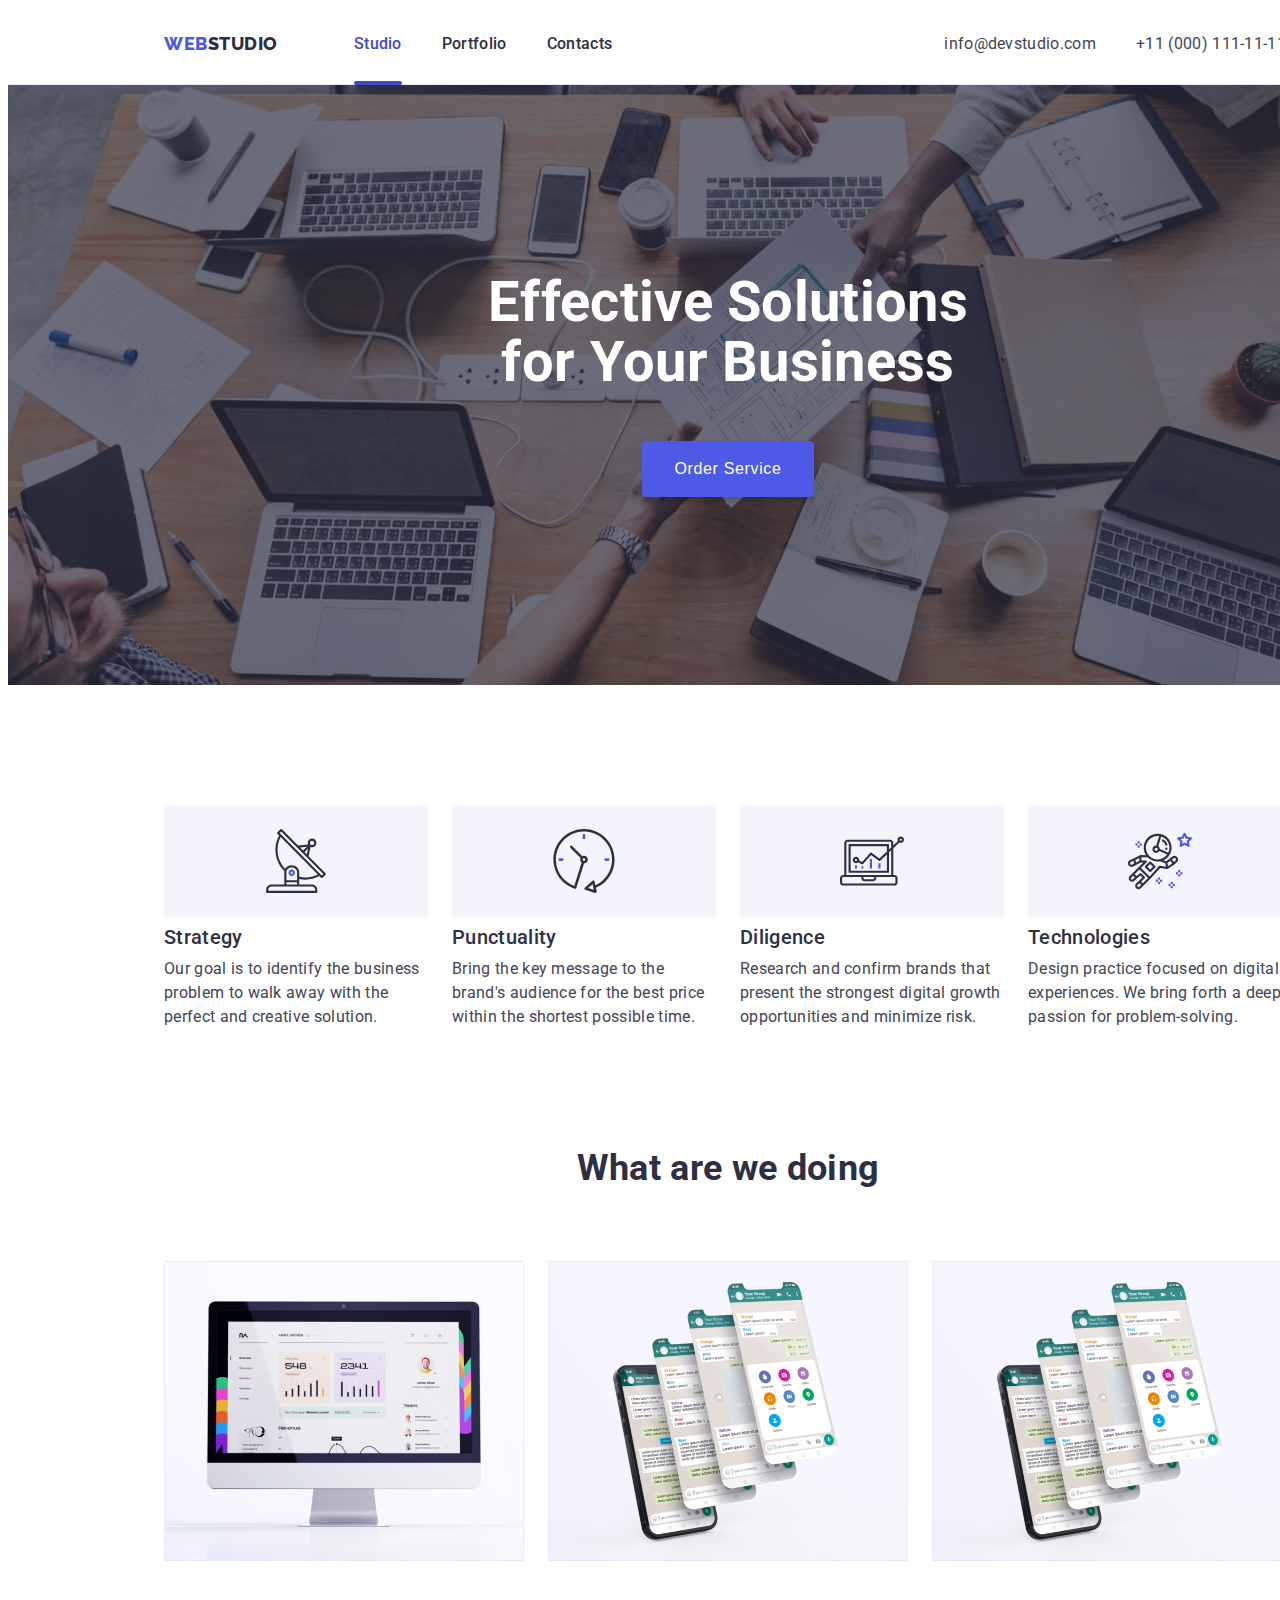
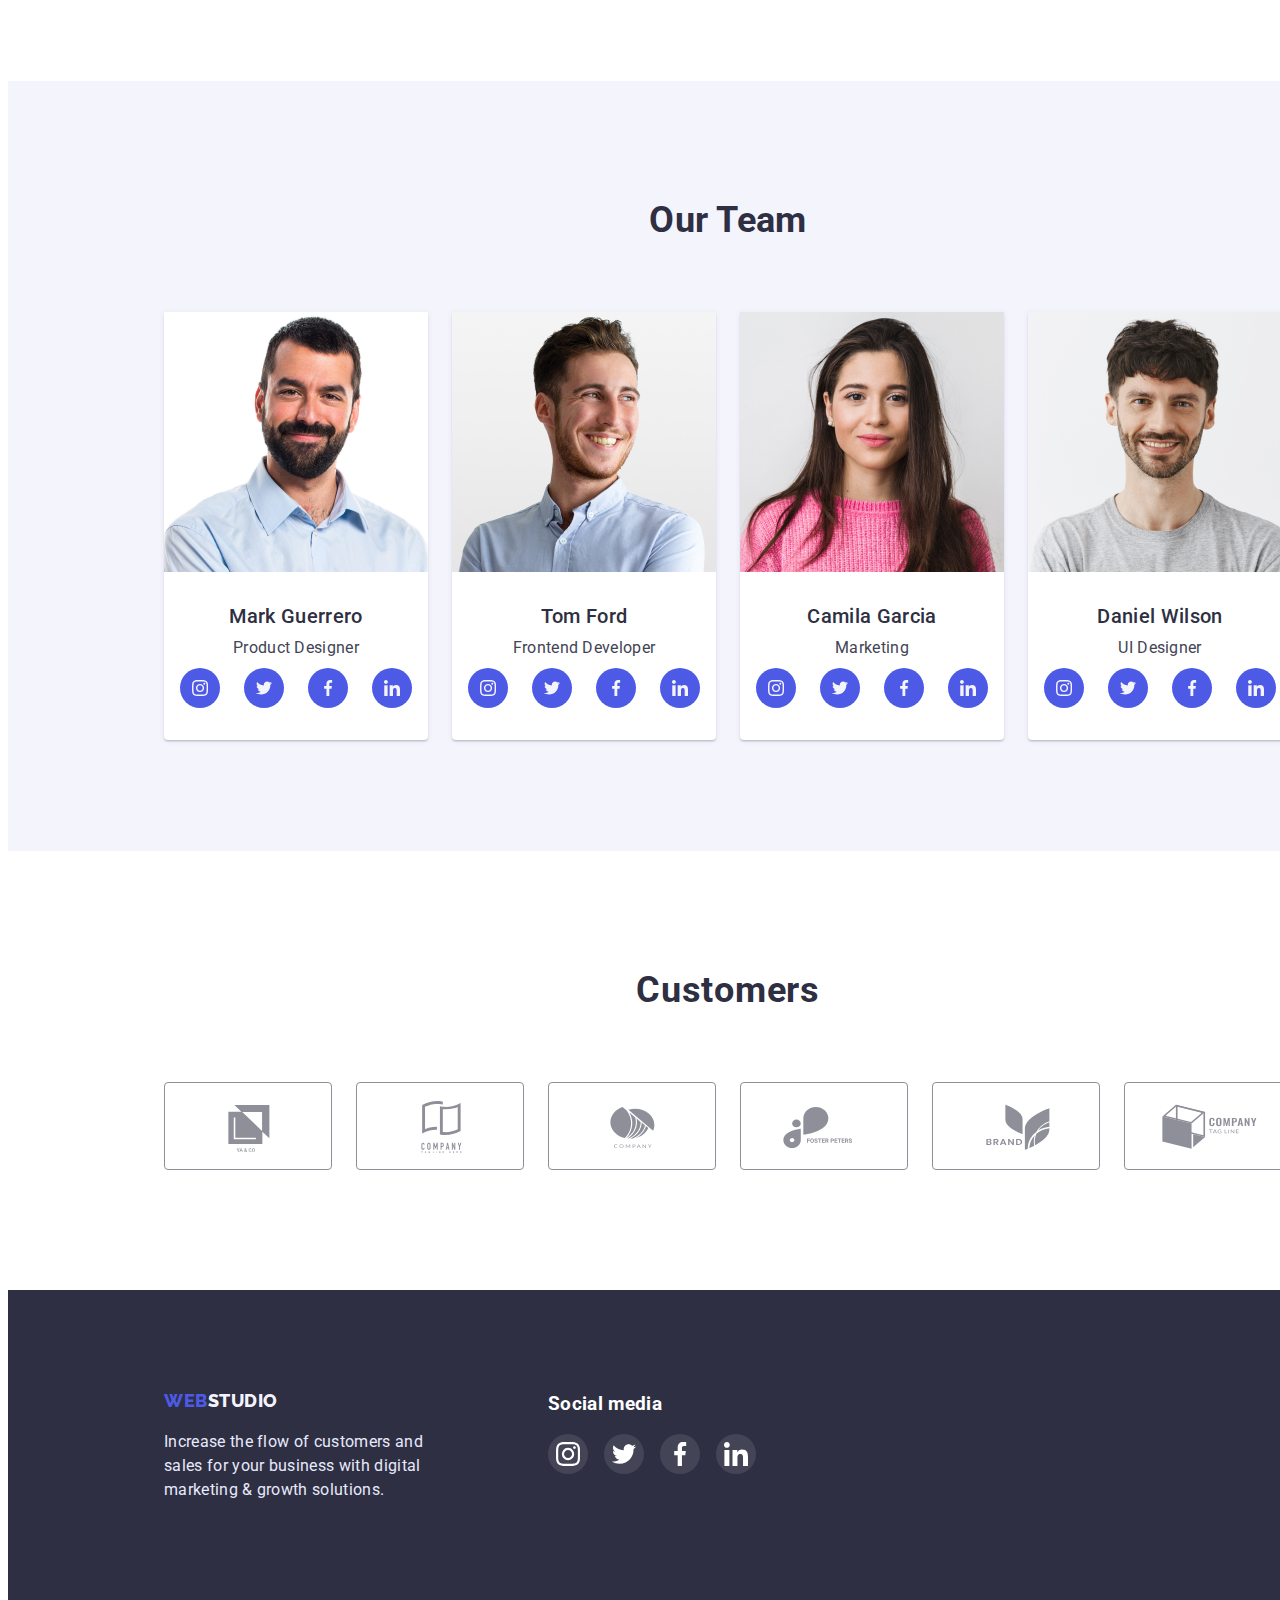
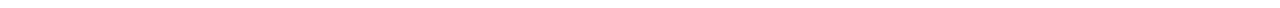
==== index.html @ 5ba3b713 "Initial commit" ====
<!DOCTYPE html>
<html lang="en">
  <head>
    <meta charset="UTF-8" />
    <meta http-equiv="X-UA-Compatible" content="IE=edge" />
    <meta name="viewport" content="width=device-width, initial-scale=1.0" />
    <title>Document</title>
    <link rel="preconnect" href="https://fonts.googleapis.com">
<link rel="preconnect" href="https://fonts.gstatic.com" crossorigin>
<link href="https://fonts.googleapis.com/css2?family=Raleway:wght@800&family=Roboto:wght@400;500;700&display=swap" rel="stylesheet">
<link rel="stylesheet" href="https://cdnjs.cloudflare.com/ajax/libs/modern-normalize/1.1.0/modern-normalize.min.css" integrity="sha512-wpPYUAdjBVSE4KJnH1VR1HeZfpl1ub8YT/NKx4PuQ5NmX2tKuGu6U/JRp5y+Y8XG2tV+wKQpNHVUX03MfMFn9Q==" crossorigin="anonymous" referrerpolicy="no-referrer" />
<link rel="stylesheet" href="./css/styles.css">
  </head>
  <body>
    <!--header-->
    <header class="header">
      <div class="header-container container">
      <nav class="header-navigation">
        <a href="./index.html" class="header-logo"><span>WEB</span>STUDIO</a>
          <ul class="header-list list">
          <li class="header-item"><a class="header-link link current" href="./index.html" >Studio</a></li>
          <li class="header-item"><a class="header-link link" href="./portfolio.html" >Portfolio</a></li>
          <li class="header-item"><a class="header-link link" href="" >Contacts</a></li>
        </ul>
      </nav>

      <address class="header-address">
        <ul class="address-list list">
          <li class="address-item"><a class="address-link link" href="mailto:info@devstudio.com">info@devstudio.com</a></li>
          <li class="address-item"><a class="address-link link" href="tel:+110001111111">+11 (000) 111-11-11</a></li>
        </ul>
      </address>
      </div>
        </header>
    <!--hero image-->
    <main class="main">
      <section class="hero">
        <h1 class="hero-title">Effective Solutions for Your Business</h1>
        <button type="button" class="button hero-button" data-modal-open>Order Service</button>
      </section>
      <!--advantage-->
      <section class="advantage">
        <div class="container">
          <h2 hidden>option2</h2>
          <ul class="advantage-list list">
      
            <li class="advantage-link">
              <div class="advantage-block">
                <svg class="advantage-icon" width="64" hight="64">
                  <use href="./images/icons.svg#icon-antenna"></use>
                </svg>
              </div>
              <h3 class="advantage-title">Strategy</h3>
              <p class="advantage-after-title">
                Our goal is to identify the business problem to walk away with the
                perfect and creative solution.
              </p>
            </li>
      
            <li class="advantage-link">
              <div class="advantage-block">
                <svg class="advantage-icon" width="64" hight="64">
                  <use href="./images/icons.svg#icon-clock"></use>
                </svg>
              </div>
              <h3 class="advantage-title">Punctuality</h3>
              <p class="advantage-after-title">
                Bring the key message to the brand's audience for the best price
                within the shortest possible time.
              </p>
            </li>
      
            <li class="advantage-link">
              <div class="advantage-block">
                <svg class="advantage-icon" width="64" hight="64">
                  <use href="./images/icons.svg#icon-diagram"></use>
                </svg>
              </div>
              <h3 class="advantage-title">Diligence</h3>
              <p class="advantage-after-title">
                Research and confirm brands that present the strongest digital
                growth opportunities and minimize risk.
              </p>
            </li>
      
            <li class="advantage-link">
              <div class="advantage-block">
                <svg class="advantage-icon" width="64" hight="64">
                  <use href="./images/icons.svg#icon-astronaut"></use>
                </svg>
              </div>
              <h3 class="advantage-title">Technologies</h3>
              <p class="advantage-after-title">
                Design practice focused on digital experiences. We bring forth a
                deep passion for problem-solving.
              </p>
            </li>
          </ul>
        </div>
      </section>
      <!--section-->
      <section class="section">
        <div class="container">
        <h2 class="section-title">What are we doing</h2>
        <ul class="section-list list">
          <li class="section-link">
            <img src="./images/rectangle.jpg" alt="monitor" width="360" height="300" >
          </li>
          <li class="section-link">
            <img src="./images/rectanglea.jpg" alt="phones" width="360" height="300" >
          </li>
          <li class="section-link">
            <img src="./images/rectanglea.jpg" alt="phones" width="360" height="300" >
          </li>
        </ul>
        </div>
      </section>
      <!--about-->
      <section class="about">
        <div class="container">
        <h2 class="about-title">Our Team</h2>
        <ul class="about-list list">
          <li class="about-link link">
            <img src="./images/qimg.jpg" alt="Mark Guerrero" width="264" height="260" >
            <div class="about-foto">
            <h3 class="about-after-title">Mark Guerrero</h3>
            <p class="about-pre-title">Product Designer</p>
           
            <ul class="about-soc-list">
              <li class="about-soc-item">
                <a class="about-soc-link" href="">
                  <svg class="about-soc-icon" width="16" haigth="16">
                    <use href="./images/icons.svg#icon-instagram"></use>
                  </svg></a></li>
                  <li class="about-soc-item">
                    <a class="about-soc-link" href="">
                      <svg class="about-soc-icon" width="16" haigth="16">
                        <use href="./images/icons.svg#icon-twitter"></use>
                      </svg></a>
                  </li>
                  <li class="about-soc-item">
                    <a class="about-soc-link" href="">
                      <svg class="about-soc-icon" width="16" haigth="16">
                        <use href="./images/icons.svg#icon-facebook"></use>
                      </svg></a>
                  </li>
                  <li class="about-soc-item">
                    <a class="about-soc-link" href="">
                      <svg class="about-soc-icon" width="16" haigth="16">
                        <use href="./images/icons.svg#icon-linkedin"></use>
                      </svg></a>
                  </li>
                </ul>
            </div>
          </li>

          <li class="about-link link">
            <img src="./images/aimg.jpg" alt="Tom Ford" width="264" height="260" >
            <div class="about-foto">
            <h3 class="about-after-title">Tom Ford</h3>
            <p class="about-pre-title">Frontend Developer</p>
            <ul class="about-soc-list">
              <li class="about-soc-item">
                <a class="about-soc-link" href="">
                  <svg class="about-soc-icon" width="16" haigth="16">
                    <use href="./images/icons.svg#icon-instagram"></use>
                  </svg></a>
              </li>
              <li class="about-soc-item">
                <a class="about-soc-link" href="">
                  <svg class="about-soc-icon" width="16" haigth="16">
                    <use href="./images/icons.svg#icon-twitter"></use>
                  </svg></a>
              </li>
              <li class="about-soc-item">
                <a class="about-soc-link" href="">
                  <svg class="about-soc-icon" width="16" haigth="16">
                    <use href="./images/icons.svg#icon-facebook"></use>
                  </svg></a>
              </li>
              <li class="about-soc-item">
                <a class="about-soc-link" href="">
                  <svg class="about-soc-icon" width="16" haigth="16">
                    <use href="./images/icons.svg#icon-linkedin"></use>
                  </svg></a>
              </li>
            </ul>
            </div>
          </li>

          <li class="about-link link">
            <img src="./images/zimg.jpg" alt="Camila Garcia" width="264" height="260" >
            <div class="about-foto">
            <h3 class="about-after-title">Camila Garcia</h3>
            <p class="about-pre-title">Marketing</p>
            <ul class="about-soc-list">
              <li class="about-soc-item">
                <a class="about-soc-link" href="">
                  <svg class="about-soc-icon" width="16" haigth="16">
                    <use href="./images/icons.svg#icon-instagram"></use>
                  </svg></a>
              </li>
              <li class="about-soc-item">
                <a class="about-soc-link" href="">
                  <svg class="about-soc-icon" width="16" haigth="16">
                    <use href="./images/icons.svg#icon-twitter"></use>
                  </svg></a>
              </li>
              <li class="about-soc-item">
                <a class="about-soc-link" href="">
                  <svg class="about-soc-icon" width="16" haigth="16">
                    <use href="./images/icons.svg#icon-facebook"></use>
                  </svg></a>
              </li>
              <li class="about-soc-item">
                <a class="about-soc-link" href="">
                  <svg class="about-soc-icon" width="16" haigth="16">
                    <use href="./images/icons.svg#icon-linkedin"></use>
                  </svg></a>
              </li>
            </ul>
            </div>
          </li>

          <li class="about-link link">
            <img src="./images/wimg.jpg" alt="Daniel Wilson" width="264" height="260" >
            <div class="about-foto">
            <h3 class="about-after-title">Daniel Wilson</h3>
            <p class="about-pre-title">UI Designer</p>
            <ul class="about-soc-list">
              <li class="about-soc-item">
                <a class="about-soc-link" href="">
                  <svg class="about-soc-icon" width="16" haigth="16">
                    <use href="./images/icons.svg#icon-instagram"></use>
                  </svg></a>
              </li>
              <li class="about-soc-item">
                <a class="about-soc-link" href="">
                  <svg class="about-soc-icon" width="16" haigth="16">
                    <use href="./images/icons.svg#icon-twitter"></use>
                  </svg></a>
              </li>
              <li class="about-soc-item">
                <a class="about-soc-link" href="">
                  <svg class="about-soc-icon" width="16" haigth="16">
                    <use href="./images/icons.svg#icon-facebook"></use>
                  </svg></a>
              </li>
              <li class="about-soc-item">
                <a class="about-soc-link" href="">
                  <svg class="about-soc-icon" width="16" haigth="16">
                    <use href="./images/icons.svg#icon-linkedin"></use>
                  </svg></a>
              </li>
            </ul>
            </div>
          </li>
        </ul>
        </div>
      </section>
        <!--test-->
      <section class="test">
<div class="container">
  <h2 class="test-title">Customers</h2>
  <div class="test-container">
  <ul class="test-list">
    <li class="test-item">
      <a href="" class="test-link">
        <svg class="test-icon" width="104" hight="56">
          <use href="./images/icons.svg#icon-yaco"></use>
        </svg>
      </a>
    </li>
    <li class="test-item">
      <a href="" class="test-link">
        <svg class="test-icon" width="104" hight="56">
          <use href="./images/icons.svg#icon-tagline"></use>
        </svg>
      </a>
    </li>
    <li class="test-item">
      <a href="" class="test-link">
        <svg class="test-icon" width="104" hight="56">
          <use href="./images/icons.svg#icon-company"></use>
        </svg>
      </a>
    </li>
    <li class="test-item">
      <a href="" class="test-link">
        <svg class="test-icon" width="104" hight="56">
          <use href="./images/icons.svg#icon-foster"></use>
        </svg>
      </a>
    </li>
    <li class="test-item">
      <a href="" class="test-link">
        <svg class="test-icon" width="104" hight="56">
          <use href="./images/icons.svg#icon-brand"></use>
        </svg>
      </a>
    </li>
    <li class="test-item">
      <a href="" class="test-link">
        <svg class="test-icon" width="104" hight="56">
          <use href="./images/icons.svg#icon-tag"></use>
        </svg>
      </a>
    </li>
  </ul>
  </div>
</div>
      </section>
    </main>
    <!--footer-->
    <footer class="footer">
      <div class="container footer-container">
        <div class="logotype">
      <a class="footer-logo" href="./index.html"><span>WEB</span>STUDIO</a>
      <p class="footer-title">
        Increase the flow of customers and sales for your business with digital marketing & growth solutions.
      </p></div>
      
      <div class="footer-block">
        <h3 class="footer-text">Social media</h3>
        <ul class="footer-list">
          <li class="footer-item"><a href="" class="footer-link">
            <svg class="footer-icon" width="24" hight="24">
              <use href="./images/icons.svg#icon-instagram"></use>
            </svg></a>
          </li>
          <li class="footer-item"><a href="" class="footer-link">
            <svg class="footer-icon" width="24" hight="24">
              <use href="./images/icons.svg#icon-twitter"></use>
            </svg></a>
          </li>
          <li class="footer-item"><a href="" class="footer-link">
            <svg class="footer-icon" width="24" hight="24">
              <use href="./images/icons.svg#icon-facebook"></use>
            </svg></a>
          </li>
          <li class="footer-item"><a href="" class="footer-link">
            <svg class="footer-icon" width="24" hight="24">
              <use href="./images/icons.svg#icon-linkedin"></use>
            </svg></a>
          </li>
        </ul>
      </div>
      </div>
    </footer>
    <div class="backdrop is-hidden" data-modal>
      <div class="modal"><button type="button" class="modal-close" data-modal-close>
        <svg class="modal-close-icon" width="24" hight="24">
          <use href="./images/icons.svg#icon-Vector"></use></svg></button></div>
    </div>
    <script src="./js/modal.js"></script>
  </body>
</html>
---- css/styles.css ----
:root {
    --main-color: #2E2F42;
    --second-color: #434455;
    --active-color: #404BBF;
    --accent-color: #4D5AE5;
    --a-color: #E5E5E5;
    --b-second-color: #F4F4FD;
    --b-active-color: #FFFFFF;
    --b-color: #E7E9FC;
    --accent-footer: #31D0AA;
    --hero-gradient: rgba(46, 47, 66, 0.7), rgba(46, 47, 66, 0.7) 100%;
    --shadow: 0px 3px 1px rgba(0, 0, 0, 0.1),
        0px 2px 1px rgba(0, 0, 0, 0.08),
        0px 2px 2px rgba(0, 0, 0, 0.12);
    --bc-footer: rgba(255, 255, 255, 0.1);
    --fill: #8E8F99;
    --box-shadow: 0px 1px 6px rgba(46, 47, 66, 0.08),
        0px 1px 1px rgba(46, 47, 66, 0.16),
        0px 2px 1px rgba(46, 47, 66, 0.08);
    --b-shadow: 0px 4px 4px rgba(0, 0, 0, 0.15);
    --b-modal: #FCFCFC;
}

body {
    Width: 1440px;
    font-family: "Roboto", sans-serif;
    font-size: 16px;
    line-height: 1.5;
    letter-spacing: 0.02em;
    color: var(--main-color);
    background-color: var(--b-active-color);
}

h1,
h2,
h3,
p {
    margin-top: 0;
    margin-bottom: 0;
}

ul {
    display: flex;
    margin: 0;
    padding: 0;
    list-style: none;
}

img {
    display: block;
    max-width: 100%;
    height: auto;
}
.visyally-hidden {
    position: absolute;
    white-space: nowrap;
    width: 1px;
    height: 1px;
    overflow: hidden;
    border: 0;
    padding: 0;
    clip: rect(0 0 0 0);
    clip-path: inset(50%);
    margin: -1px;
}
/*-----------header------------*/
.header {
    background-color: var(--b-active-color);
    border-bottom: 1px solid #E7E9FC
}

.header-container{
    display: flex;
    height: 76px;
}

.container {
    width: 1158px;
    padding: 0 15px;
    margin: 0 auto;
}

.header-logo {
    font-family: 'Raleway', sans-serif;
    font-weight: 800;
    font-size: 18px;
    line-height: 1.3;
    letter-spacing: 0.03em;
    margin-right: 76px;
    padding: 24px 0;
    color: var(--main-color);
    text-transform: uppercase;
    text-decoration: none;
}

span {
    color: var(--accent-color);
}

.header-navigation {
    display: flex;
    color: var(--main-color);
}

.header-list .header-item:not(:last-child) {
    margin-right: 40px;
}

.header-item {
    margin-right: 332px;
}

.header-link.link {
    font-weight: 500;
    color: var(--main-color);
}

.header-link.current::after {
    display: block;
    content: "";
    width: 100%;
    height: 4px;
    margin-top: 25px;
    background: var(--active-color);
    border-radius: 2px;
}

.link {
    display: block;
    padding: 24px 0 0 0;
    font-family: 'Roboto';
    font-style: normal;
    color: var(--second-color);
    text-decoration: none;
    transition-property: color;
    transition-duration: 250ms;
    transition-timing-function: cubic-bezier(0.4, 0, 0.2, 1);
}

.link:hover,
.link:focus,
.link.current {
    color: var(--active-color);
}

.header-address {
    font-family: 'Roboto';
    color: var(--second-color);
}

.address-list .address-item:not(:last-child) {
    margin-right: 40px;
}
/*-----------hero------------*/
.hero {
    background-color: var(--main-color);
    width: 1440px;
    height: 600px;
    text-align: center;
    padding-top: 188px;
    padding-bottom: 188px;
    background-image: linear-gradient(var(--hero-gradient)), url(../images/people-office.jpg);
}

.hero-title {
    margin-left: auto;
    margin-right: auto;
    margin-bottom: 48px;
    width: 496px;
    font-weight: 700;
    font-size: 56px;
    line-height: 1.07;
    text-align: center;
    color: var(--b-active-color);
}

.button {
    cursor: pointer;
    font-weight: 500;
    font-size: 16px;
    line-height: 1.5;
    letter-spacing: 0.04em;
    border-radius: 4px;
}

.hero-button {
    border: none;
    background-color: var(--accent-color);
    color: var(--b-active-color);
    min-width: 169px;
    min-height: 56px;
    padding: 16px 32px;
    margin-left: auto;
    margin-right: auto;
    box-shadow: var(--b-shadow);
    transition-property: background-color;
    transition-duration: 250ms;
    transition-timing-function: cubic-bezier(0.4, 0, 0.2, 1);
}

.hero-button:hover,
.hero-button:focus {
    background-color: var(--active-color);
}
/*-----------advantage------------*/
.advantage {
    background-color: var(--b-active-color);
    padding-top: 120px;
}

.advantage-link {
    display: flex;
    flex-direction: column;
    align-items: flex-start;
    padding: 0px;
}

.advantage-block {
    display: flex;
    justify-content: center;
    align-items: center;
    width: 264px;
    height: 112px;
    background: var(--b-second-color);
    border-radius: 4px;
}

.advantage-list .advantage-link:not(:last-child) {
    margin-right: 24px;
}

.advantage-title {
    margin-top: 8px;
    margin-bottom: 8px;
    font-weight: 500;
    font-size: 20px;
    line-height: 1.2;
    color: var(--main-color);
}

.advantage-after-title {
    width: 264px;
    height: 72px;
    color: var(--second-color);
}

.advantage-icon {
    height: 64px;
} 
/*-----------section------------*/
.section {
    text-align: center;
    background-color: var(--b-active-color);
    padding-bottom: 120px;
    padding-top: 120px;
}

.section-list .section-link+.section-link {
    margin-left: 24px;
}

.section-title {
    font-weight: 700;
    font-size: 36px;
    line-height: 1.1;
    color: var(--main-color);
    margin-bottom: 72px;
}
/*-----------about------------*/
.about {
    padding-top: 120px;
    padding-bottom: 120px;
    height: 770px;
    text-align: center;
    background-color: var(--b-second-color);
}

.about-title {
    font-size: 36px;
    line-height: 1.1;
    margin-bottom: 72px;
    color: var(--main-color);
}

.about-foto {
    display: flex;
    flex-direction: column;
    justify-content: center;
    align-items: center;
    gap: 8px;
}

.about-after-title {
    font-weight: 500;
    font-size: 20px;
    line-height: 1.2;
    color: var(--main-color);
} 

.about-pre-title {
    color: var(--second-color);
}

.about-list .about-link+.about-link {
    margin-left: 24px;
}

.about-link {
    display: flex;
    flex-direction: column;
    justify-content: center;
    align-items: center;
    padding: 0px 0px 32px 0px;
    gap: 32px;
    box-shadow: var(--box-shadow);
    border-radius: 0px 0px 4px 4px;
    background-color: var(--b-active-color);
}

.about-soc-list {
    justify-content: center;
    gap: 24px;
}

.about-soc-item {
    width: 40px;
    height: 40px;
}

.about-soc-link {
    width: 100%;
    height: 100%;
    border-radius: 50%;
    display: flex;
    justify-content: center;
    align-items: center;
    background-color: var(--accent-color);
    transition-property: background-color;
    transition-duration: 250ms;
    transition-timing-function: cubic-bezier(0.4, 0, 0.2, 1);
}

.about-soc-link:is(:hover, :focus) {
    background-color: var(--active-color);
}

.about-soc-icon {
    fill: var(--b-second-color);
}
/*-----------test------------*/
.test {
    padding-top: 120px;
    padding-bottom: 120px;
}

.test-title {
   text-align: center;
   margin-bottom: 72px;
   font-weight: 700;
   font-size: 36px;
   line-height: 1.1;
   letter-spacing: 0.02em;
}

.test-list {
    height: 88px;
    gap: 24px;
}

.test-item {
    width: calc((100% - 5 * 24px) / 6);
}

.test-link {
    width: 100%;
    height: 100%;
    border: 1px solid #8E8F99;
    border-radius: 4px;
    display: flex;
    align-items: center;
    justify-content: center;
    transition-property: border-colorr;
    transition-duration: 250ms;
    transition-timing-function: cubic-bezier(0.4, 0, 0.2, 1);
}

.test-icon {
    fill: var(--fill);
    height: 56px;
    transition-property: fill;
    transition-duration: 250ms;
    transition-timing-function: cubic-bezier(0.4, 0, 0.2, 1);
}

.test-link:is(:hover, :focus) {
    border-color: var(--active-color);
}

.test-link:is(:hover, :focus) .test-icon {
    fill: var(--active-color);
}
/*-----------footer------------*/
.footer {
    width: 1440px;
    background-color: var(--main-color);
    padding-top: 100px;
    padding-bottom: 100px;
}

.footer-container {
    display: flex;
}

.logotype {
    width: 264px;
    height: 110px;
    margin-right: 120px;
}

.footer-logo {
    font-family: 'Raleway', sans-serif;
    font-weight: 800;
    font-size: 18px;
    line-height: 1.16;
    letter-spacing: 0.03em;
    color: var(--b-second-color);
    text-decoration: none;
    text-transform: uppercase;
}

.footer-title {
    width: 264px;
    margin-top: 16px;
    color: var(--b-color);
}

.footer-block {
    width: 208px;
    height: 80px;
}

.footer-text {
    margin-bottom: 16px;
    color: var(--b-active-color);
}

.footer-list {
    gap: 16px;
} 

.footer-link {
    display: flex;
    justify-content: center;
    align-items: center;
    width: 40px;
    height: 40px;
    border-radius: 50%;
    background: var(--bc-footer);
    transition-property: background-color;
    transition-duration: 250ms;
    transition-timing-function: cubic-bezier(0.4, 0, 0.2, 1);
}

.footer-link:is(:hover, :focus) {
    background-color: var(--accent-footer);
}

.footer-icon {
    height: 24px;
    fill: var(--b-active-color);
}
/*-----------portfolio------------*/
.portfolio {
    padding-top: 96px;
    padding-bottom: 120px;
}

.button-list {
    flex-wrap: wrap;
    justify-content: center;
    margin-bottom: 72px;
}

.portfolio-button {
    background-color: var(--b-second-color);
    border: 1px solid var(--b-color);
    min-height: 48px;
    box-sizing: border-box;
    flex-direction: row;
    justify-content: center;
    align-items: center;
    padding: 12px 24px;
    color: var(--accent-color);  
    transition-property: background-color, color, box-shadow;
    transition-duration: 250ms;
    transition-timing-function: cubic-bezier(0.4, 0, 0.2, 1);
}

.portfolio-button:hover,
.portfolio-button:focus {
    background-color: var(--active-color);
    color: var(--b-active-color);
    box-shadow: var(--shadow);
}

 .button-list .button-link:not(:last-child) {
    margin-right: 24px;
}

.cards-list{
    flex-wrap: wrap;
    gap: 48px 24px;
}

.cards-link {
    flex-basis: calc((100% - 2 * 24px) / 3);
    transition-property: box-shadow;
    transition-duration: 250ms;
    transition-timing-function: cubic-bezier(0.4, 0, 0.2, 1);
}

.cards-link:is(:hover, :focus) {
    box-shadow: var(--shadow);
}

.card-foto {
    text-decoration: none;
    color: var(--main-color);
}

* {
    box-sizing: border-box;
}

.box {
    position: relative;
    width: 360px;
    height: 300px;
    overflow: hidden;
}

.box:hover .overlay {
    transform: translate(0);
}

.overlay {
    position: absolute;
    top: 0;
    left: 0;
    width: 360px;
    height: 300px;
    background-color: var(--accent-color);
    transform: translateY(100%);
    transition: transform 250ms ease;
}

.overlay>p {
    color: var(--b-second-color);
    padding: 40px 32px 164px 32px;
    margin: 0;
}

.card-border {
    width: 360px;
    border-right: 1px solid var(--b-color);
    border-bottom: 1px solid var(--b-color);
    border-left: 1px solid var(--b-color);
}

.cards-title {
    font-weight: 500;
    font-size: 20px;
    line-height: 1.2;
    margin-bottom: 8px;
    margin-left: 16px;
    padding-top: 32px;
}

.cards-after-title {
    margin-left: 16px;
    padding-bottom: 32px;
}

.backdrop {
    position: fixed;
    top: 0;
    width: 100%;
    height: 100%;
    background-color: rgba(46, 47, 66, 0.4);
    opacity: 1;
    visibility: visible;
    transition: opacity 250ms cubic-bezier(0.4, 0, 0.2, 1), visibility 250ms cubic-bezier(0.4, 0, 0.2, 1);
}

.is-hidden {
    visibility: hidden;
    opacity: 0;
    pointer-events: none;
}

.modal {
    position: absolute;
    top: 50%;
    left: 50%;
    width: 408px;
    min-height: 576px;
    background-color: var(--b-modal);
    box-shadow: 0px 1px 1px rgba(0, 0, 0, 0.14), 0px 1px 3px rgba(0, 0, 0, 0.12),
     0px 2px 1px rgba(0, 0, 0, 0.2);
    border-radius: 4px;
    padding: 34px; 
    transform: translate(-50%, -50%) scale(1);
    transition: transform 250ms cubic-bezier(0.4, 0, 0.2, 1);
}

.backdrop.is-hidden .modal {
    transform: translate(-50%, -50%) scaleY(0);
}

.modal-close {
    display: flex;
    align-items: center;
    justify-content: center;
    width: 24px;
    height: 24px;
    margin-left: auto;
    background: var(--b-color);
    border-radius: 50%;
    border: 1px solid rgba(0, 0, 0, 0.1);
}

.modal-close-icon {
    width: 8px;
    height: 8px;
}
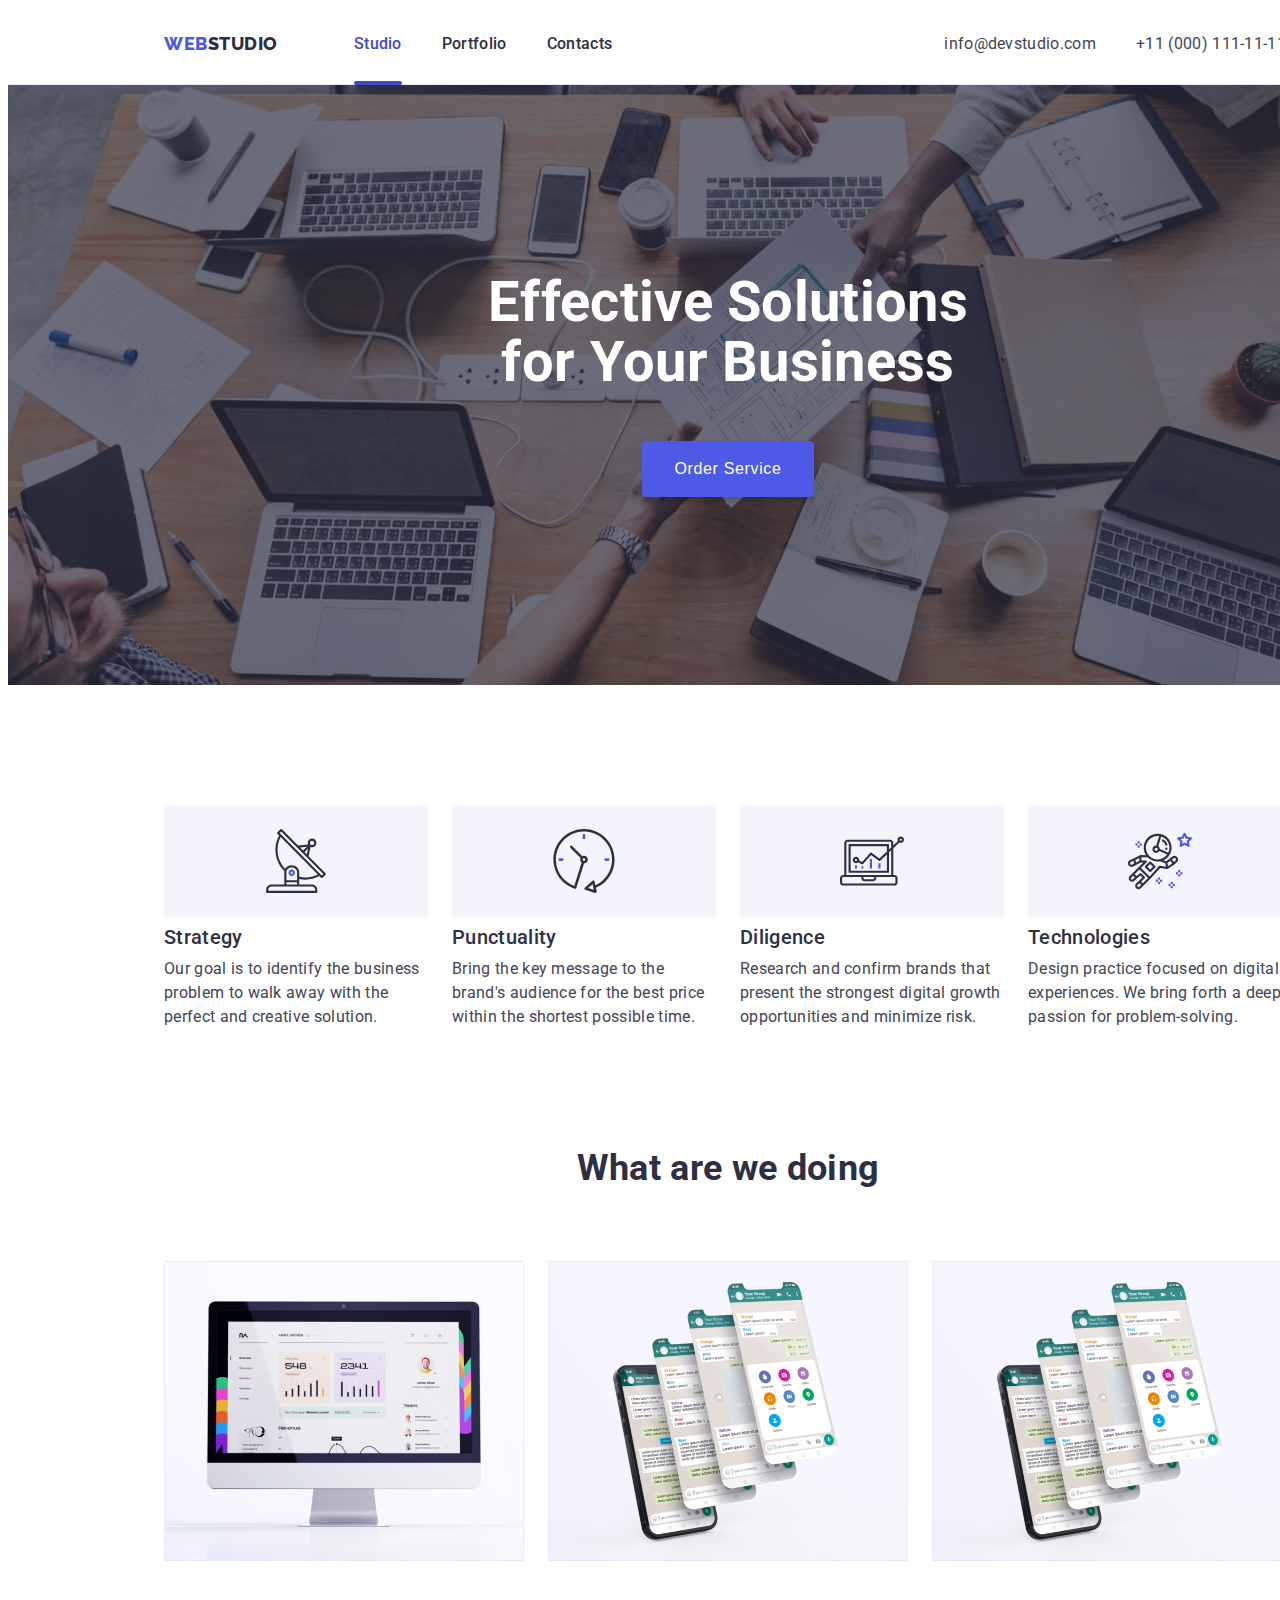
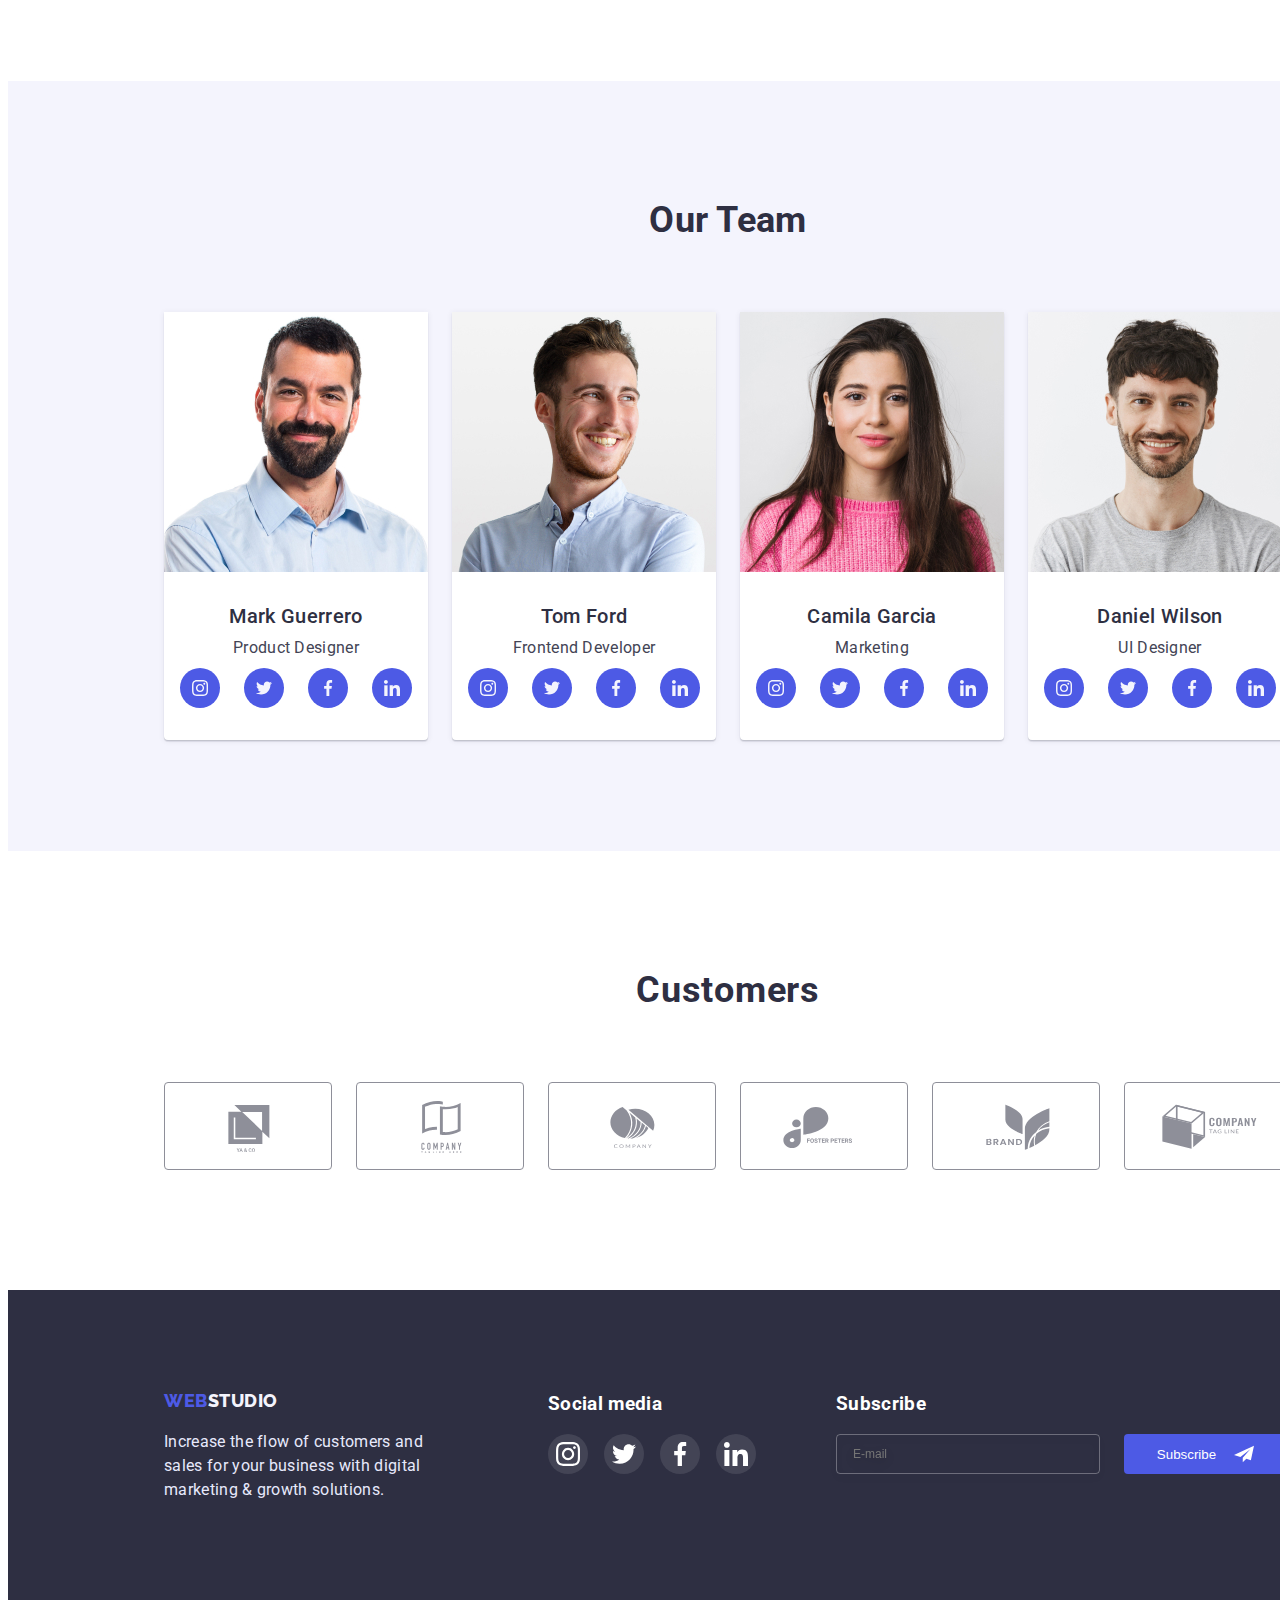
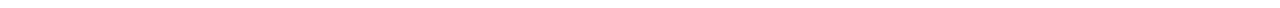
==== commit 5d0d253c: "work" ====
--- a/index.html
+++ b/index.html
@@ -344,13 +344,64 @@
             </svg></a>
           </li>
         </ul>
-      </div>
+      </div> 
+      
+    
+      <form class="online-form">
+        <div class="online-field">
+          <h3 class="online-title">Subscribe</h3>
+      <label for="online-email" class="online-label"></label>
+      <input type="text" name="online-email" id="online-email" class="online-input" placeholder="E-mail">
+     </div>
+    
+      <button type="submit" class="online-btn"><span class="btn-text">Subscribe</span>
+        <svg class="btn-icon" width="24" hight="20">
+        <use href="./images/icons.svg#icon-Frame"></use>
+      </svg></button>
+    
+     </form>
       </div>
     </footer>
     <div class="backdrop is-hidden" data-modal>
       <div class="modal"><button type="button" class="modal-close" data-modal-close>
         <svg class="modal-close-icon" width="24" hight="24">
-          <use href="./images/icons.svg#icon-Vector"></use></svg></button></div>
+          <use href="./images/icons.svg#icon-Vector"></use></svg></button>
+        <p class="modal-title">Leave your contacts and we will call you back</p>
+      <form class="modal-form">
+        <div class="modal-field">
+        <label class="input-text" for="user-name">Name</label> 
+        <div class="input-wrap">         
+        <input type="text" id="user-name" name="user-name" class="modal-input">
+        <svg class="modal-icon" width="24" height="24"><use href="./images/icons.svg#icon-person"></use></svg>
+        </div></div>
+
+        <div class="modal-field">
+        <label class="input-text" for="user-phone">Phone</label> 
+        <div class="input-wrap">
+        <input type="phone" id="user-phone" name="user-phone" class="modal-input">
+         <svg class="modal-icon" width="24" height="24"><use href="./images/icons.svg#icon-phone"></use></svg>
+        </div></div>
+
+        <div class="modal-field">           
+        <label class="input-text" for="user-email">Email</label>  
+        <div class="input-wrap">
+        <input type="email" id="user-email" name="user-email" class="modal-input">
+         <svg class="modal-icon" width="24" height="24"><use href="./images/icons.svg#icon-email"></use></svg>
+        </div></div>
+
+        <div class="modal-field">
+        <label class="input-text" for="user-text">Comment</label>
+        <textarea name="user-text" id="user-text" class="modal-message" placeholder="Text input"></textarea>
+      </div>
+
+      <div class="modal-field">
+        <input type="checkbox" id="policy" value="true" checked class="input-check visyally-hidden">   
+        <label for="policy" class="check-text">I accept the terms and conditions of the&nbsp;<a href="" class="check-policy"> Privacy Policy</a></label>    
+            </div>
+
+        <button class="modal-button" type="submit">Send</button>
+      </form>
+      </div>
     </div>
     <script src="./js/modal.js"></script>
   </body>
--- a/css/styles.css
+++ b/css/styles.css
@@ -437,6 +437,7 @@
 .footer-block {
     width: 208px;
     height: 80px;
+    margin-right: 80px;
 }
 
 .footer-text {
@@ -467,6 +468,51 @@
 
 .footer-icon {
     height: 24px;
+    fill: var(--b-active-color);
+}
+
+.online-title {
+    color: var(--b-active-color);
+    margin-bottom: 16px;
+}
+
+.online-input {
+    width: 264px;
+    height: 40px;
+    border: 1px solid rgba(255, 255, 255, 0.3);
+    filter: drop-shadow(0px 4px 4px rgba(0, 0, 0, 0.15));
+    border-radius: 4px;
+    background-color: transparent; 
+    outline: transparent; 
+    font-size: 12px;
+    padding-left: 16px;
+}
+
+.online-form {
+    display: flex;
+}
+
+.online-btn {
+    display: flex;
+    justify-content: center;
+    align-items: center;
+    width: 165px;
+    height: 40px;
+    margin-top: 44px;
+    margin-left: 24px;
+    background: var(--accent-color);
+    border-radius: 4px;
+    border: none;
+}
+
+.btn-text {
+    color: var(--b-active-color);
+}
+
+.btn-icon {
+    width: 24px;
+    height: 20px;
+    margin-left: 16px;
     fill: var(--b-active-color);
 }
 /*-----------portfolio------------*/
@@ -608,7 +654,7 @@
     box-shadow: 0px 1px 1px rgba(0, 0, 0, 0.14), 0px 1px 3px rgba(0, 0, 0, 0.12),
      0px 2px 1px rgba(0, 0, 0, 0.2);
     border-radius: 4px;
-    padding: 34px; 
+    padding: 24px; 
     transform: translate(-50%, -50%) scale(1);
     transition: transform 250ms cubic-bezier(0.4, 0, 0.2, 1);
 }
@@ -627,9 +673,148 @@
     background: var(--b-color);
     border-radius: 50%;
     border: 1px solid rgba(0, 0, 0, 0.1);
+    transition-property: background-color;
+    transition-duration: 250ms;
+    transition-timing-function: cubic-bezier(0.4, 0, 0.2, 1);
+}
+
+.modal-close:hover {
+    background-color: var(--active-color);
 }
 
 .modal-close-icon {
     width: 8px;
     height: 8px;
 }
+
+.modal-title {
+    font-weight: 500;
+    text-align: center;
+    padding-top: 24px;
+    color: var(--main-color);
+    margin-bottom: 16px;
+}
+
+.input-text {
+    font-size: 12px;
+    line-height: 1.16;
+    letter-spacing: 0.01em;
+    margin-bottom: 4px;
+    color: var(--fill);
+}
+
+.modal-field {
+  
+}
+
+.input-wrap {
+    position: relative;
+}
+
+.modal-input {
+    width: 100%;
+    height: 40px;
+    border: 1px solid rgba(33, 33, 33, 0.2);
+    border-radius: 4px;
+    background-color: transparent;
+    outline: transparent;
+    font-size: 12px;
+    line-height: 1.16;
+    letter-spacing: 0.01em;
+    padding-left: 38px;
+}
+
+.modal-input:focus { 
+    border-color: var(--accent-color); 
+}
+
+.modal-input:focus + .modal-icon {
+    fill: var(--accent-color);
+}
+
+.modal-icon {
+    position: absolute;
+    left: 5px;
+    top: 50%;
+    transform: translateY(-50%);
+}
+
+.modal-message {
+    width: 100%;
+    height: 120px;
+    border: 1px solid rgba(33, 33, 33, 0.2);
+    border-radius: 4px;
+    background-color: transparent;
+    font-size: 12px;
+    line-height: 1.16;
+    letter-spacing: 0.01em;
+    outline: transparent;
+    padding-top: 8px;
+    padding-left: 16px;
+    resize: none;
+}
+
+.modal-input::placeholder {
+
+}
+
+.modal-messaget::placeholder {
+    color: rgba(117, 117, 117, 0.5);
+}
+
+.check-text {
+    display: flex;
+    align-items: center;
+    font-size: 12px;
+    line-height: 1.16;
+    letter-spacing: 0.04em;
+    color: #757575;
+}
+
+.check-text::before {
+    content: '';
+    width: 16px;
+    height: 16px;
+    border: 1.25px solid var(--main-color);
+    border-radius: 2px;
+    margin-right: 8px;
+}
+
+.input-check:checked + .check-text::before {
+    background-color: var(--active-color); 
+    border: none;
+    background-image: url(../images/vector.svg);
+    background-repeat: no-repeat;
+    background-position: center; 
+}
+
+.input-check:focus+.check-text::before {
+    border-color: var(--accent-color);
+}
+
+.check-policy {
+    font-size: 12px;
+    line-height: 1.16;
+    letter-spacing: 0.04em;
+    color: var(--accent-color);
+}
+
+.modal-button {
+    display: block;
+    position: relative;
+    margin: 0 auto;
+    margin-top: 24px;
+    border: none;
+    width: 169px;
+    height: 56px;
+    background: var(--accent-color);
+    color: var(--b-active-color);
+    border-radius: 4px;
+    transition-property: background-color;
+    transition-duration: 250ms;
+    transition-timing-function: cubic-bezier(0.4, 0, 0.2, 1);
+}
+.modal-button:hover {
+    background-color: var(--active-color);
+}
+
